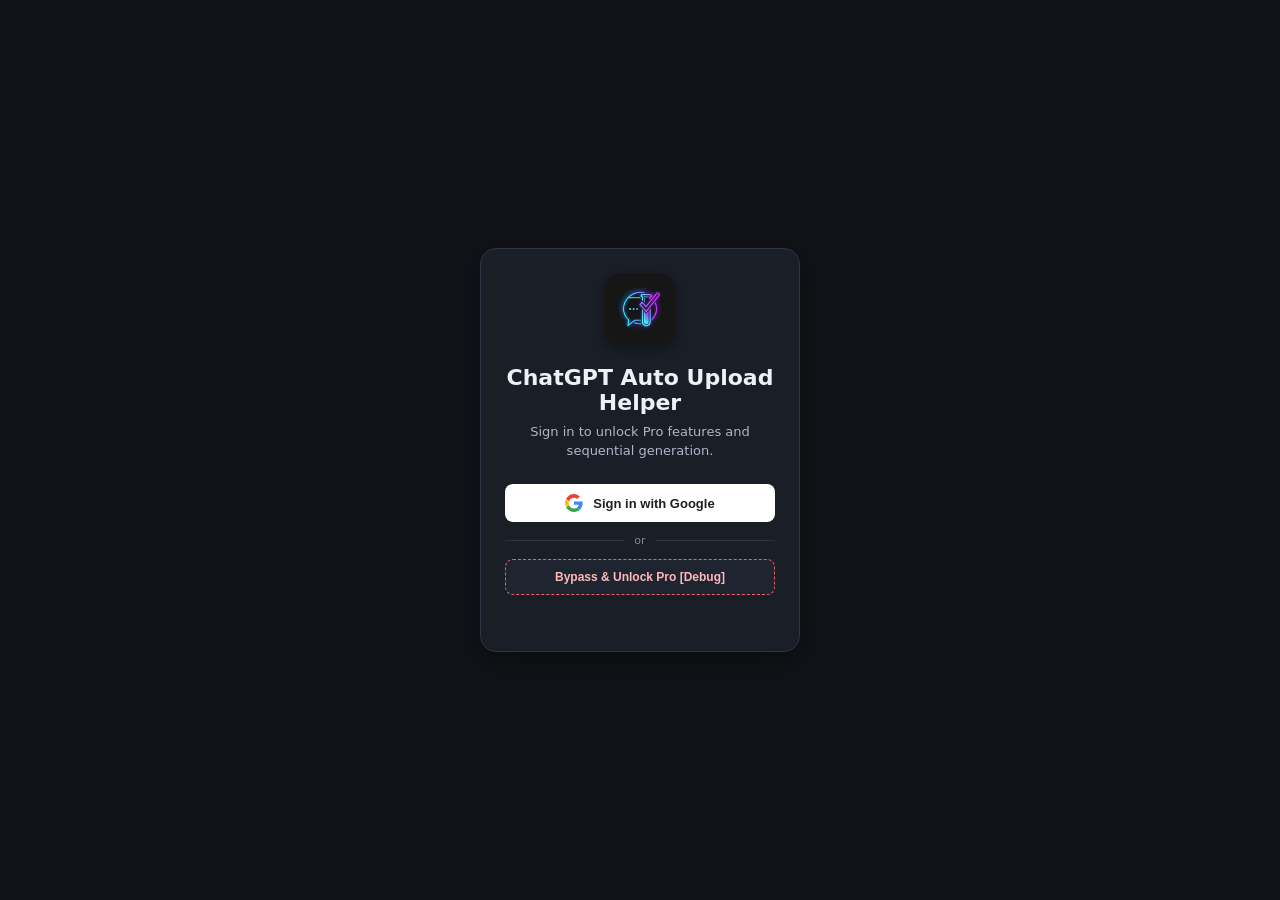
==== sidepanel.html @ 20a9fa03 "Initial commit: ChatGPT Auto Upload Helper" ====
<!doctype html>
<html lang="en">
<head>
  <meta charset="utf-8" />
  <meta name="viewport" content="width=device-width, initial-scale=1" />
  <title>ChatGPT Auto Upload Helper</title>
  <link rel="stylesheet" href="sidepanel.css" />
</head>
<body>
  <!-- Google Login Screen Overlay -->
  <div id="loginScreen" class="login-screen">
    <div class="login-card">
      <div class="login-logo-container">
        <img src="icon128.png" alt="ChatGPT Auto Upload Helper Logo" class="login-logo" />
      </div>
      <h1 class="login-title">ChatGPT Auto Upload Helper</h1>
      <p class="login-subtitle" data-i18n="loginSubtitle">Sign in to unlock Pro features and sequential generation.</p>
      
      <button id="googleSignInButton" class="google-btn">
        <svg class="google-icon" viewBox="0 0 24 24" width="18" height="18">
          <path fill="#EA4335" d="M12 5.04c1.66 0 3.2.57 4.38 1.69l3.27-3.27C17.67 1.47 14.97 0 12 0 7.35 0 3.39 2.67 1.47 6.56l3.86 3C6.26 6.89 8.91 5.04 12 5.04z"/>
          <path fill="#4285F4" d="M23.49 12.27c0-.81-.07-1.59-.2-2.36H12v4.51h6.46c-.29 1.48-1.14 2.73-2.4 3.58l3.73 2.89c2.18-2 3.7-4.99 3.7-8.62z"/>
          <path fill="#FBBC05" d="M5.33 14.56c-.25-.75-.39-1.55-.39-2.36s.14-1.61.39-2.36l-3.86-3C.68 8.44 0 10.14 0 12s.68 3.56 1.47 5.16l3.86-3z"/>
          <path fill="#34A853" d="M12 24c3.24 0 5.97-1.07 7.96-2.91l-3.73-2.89c-1.03.69-2.36 1.11-4.23 1.11-3.09 0-5.74-1.85-6.67-4.52l-3.86 3C3.39 21.33 7.35 24 12 24z"/>
        </svg>
        <span data-i18n="googleSignIn">Sign in with Google</span>
      </button>

      <div class="divider">
        <span>or</span>
      </div>

      <button id="debugBypassButton" class="debug-btn" data-i18n="debugBypass">
        Bypass & Unlock Pro [Debug]
      </button>
      <div id="loginStatus" class="login-status"></div>
    </div>
  </div>

  <!-- Main Application UI (hidden by default until logged in) -->
  <main class="app-shell" style="display: none;">
    <header>
      <div class="header-top">
        <h1 class="title-with-badge">
          <span data-i18n="sidepanelTitle">ChatGPT Auto Upload Helper</span>
          <span id="proBadge" class="pro-badge" style="display: none;">PRO</span>
        </h1>
        <div class="lang-selector-container">
          <button id="upgradeButton" class="upgrade-btn" style="display: none;" data-i18n="upgradeBtn">Get Pro</button>
          <select id="langSelect" aria-label="Language">
            <option value="en">English</option>
            <option value="ko">한국어</option>
            <option value="ja">日本語</option>
            <option value="zh">中文</option>
            <option value="es">Español</option>
            <option value="fr">Français</option>
            <option value="th">ไทย</option>
            <option value="id">Bahasa Indonesia</option>
          </select>
        </div>
      </div>
      <p data-i18n="sidepanelDesc">Quickly insert prompt cards into the ChatGPT input field while maintaining reference images and aspect ratio rules.</p>
    </header>

    <section class="panel">
      <div class="section-heading">
        <h2 data-i18n="refImagesTitle">1. Reference Images</h2>
        <span id="imageCount" class="badge">0 images</span>
      </div>
      <label class="drop-zone" for="imageInput">
        <input id="imageInput" type="file" accept="image/*" multiple hidden />
        <strong data-i18n="selectImages">Select Images</strong>
        <span data-i18n="imageTypesHint">Character sheets · Background sheets · Food sheets, etc.</span>
      </label>
      <div id="imagePreview" class="image-preview" aria-live="polite"></div>
      <div class="button-row">
        <button id="uploadImagesButton" class="primary" data-i18n="uploadImagesBtn">Attach reference images to ChatGPT</button>
        <button id="clearImagesButton" class="secondary" data-i18n="clearImagesBtn">Clear Images</button>
      </div>
      <p class="hint" data-i18n="refImagesHint">Attachments are kept in the current ChatGPT conversation only. Re-attach after opening a new conversation or refreshing, if needed.</p>
    </section>

    <section class="panel settings-panel">
      <div class="section-heading">
        <h2 data-i18n="generationSettingsTitle">2. Fixed Generation Settings</h2>
        <span class="badge" data-i18n="autoApplyBadge">Auto Apply</span>
      </div>

      <label for="aspectRatio" class="label" data-i18n="aspectRatioLabel">Generation Ratio</label>
      <select id="aspectRatio" aria-label="Generation Ratio">
        <option value="" data-i18n="aspectRatioNone">Do not add ratio text</option>
        <option value="1:1" data-i18n="aspectRatio1_1">1:1 · Square</option>
        <option value="16:9" selected data-i18n="aspectRatio16_9">16:9 · Horizontal Wide</option>
        <option value="9:16" data-i18n="aspectRatio9_16">9:16 · Vertical</option>
        <option value="4:3" data-i18n="aspectRatio4_3">4:3 · Standard Horizontal</option>
        <option value="3:2" data-i18n="aspectRatio3_2">3:2 · Photo Horizontal</option>
      </select>

      <label for="commonPrompt" class="label common-label">
        <span data-i18n="commonPromptLabel" style="color: inherit;">Common Prompt</span>
        <span data-i18n="optionalLabel">Optional</span>
      </label>
      <textarea id="commonPrompt" rows="4" data-i18n-placeholder="commonPromptPlaceholder" placeholder="e.g., Modern anime illustration, clean cel shading, cozy cinematic lighting."></textarea>

      <div class="toggle-list">
        <label class="toggle-row">
          <input id="includeReferenceRule" type="checkbox" checked />
          <span data-i18n="toggleRefRule">Instruct to use attached reference images as a fixed sheet</span>
        </label>
        <label class="toggle-row">
          <input id="includeAspectRule" type="checkbox" checked />
          <span data-i18n="toggleAspectRule">Automatically add selected ratio text</span>
        </label>
        <label class="toggle-row">
          <input id="includeCommonPrompt" type="checkbox" checked />
          <span data-i18n="toggleCommonPrompt">Automatically add common prompt</span>
        </label>
      </div>

      <p id="settingsPreview" class="settings-preview"></p>
      <p class="hint" data-i18n="aspectRatioHint">Choosing the 16:9 ratio directly in ChatGPT's UI once is also more consistent.</p>
    </section>

    <section class="panel">
      <div class="section-heading">
        <h2 data-i18n="promptCardsTitle">3. Prompt Cards</h2>
        <span id="promptCount" class="badge">0 cards</span>
      </div>
      <label for="promptInput" class="label" data-i18n="promptInputLabel">Paste one prompt per line.</label>
      <textarea id="promptInput" rows="9" data-i18n-placeholder="promptInputPlaceholder" placeholder="Scene 01: ...&#10;Scene 02: ...&#10;Scene 03: ..."></textarea>
      <div class="button-row">
        <button id="buildCardsButton" class="primary" data-i18n="buildCardsBtn">Generate Cards</button>
        <button id="runSequenceButton" class="secondary" data-i18n="runSequenceBtn">Run Sequence</button>
        <button id="savePromptsButton" class="secondary" data-i18n="savePromptsBtn">Save</button>
        <button id="clearPromptsButton" class="secondary" data-i18n="clearPromptsBtn">Clear</button>
      </div>
      <div class="insert-mode">
        <span data-i18n="insertModeLabel">Insertion Method</span>
        <label><input type="radio" name="insertMode" value="replace" checked /> <span data-i18n="insertModeReplace">Overwrite</span></label>
        <label><input type="radio" name="insertMode" value="append" /> <span data-i18n="insertModeAppend">Append at end</span></label>
      </div>
      <div class="toggle-list" style="margin-top: 8px;">
        <label class="toggle-row">
          <input id="autoSendPrompt" type="checkbox" />
          <span data-i18n="autoSendLabel">Auto-send after inserting</span>
        </label>
      </div>
      <div id="promptCards" class="prompt-cards" aria-live="polite"></div>
    </section>

    <footer>
      <div class="footer-content">
        <span id="statusText" data-i18n="statusDefault">Open a ChatGPT tab to start using.</span>
        <div id="footerProfile" class="footer-profile" style="display: none;">
          <span id="userProfile" class="user-profile"></span>
          <button id="signOutButton" class="text-btn" data-i18n="signOutBtn">Sign Out</button>
        </div>
      </div>
    </footer>
  </main>

  <!-- Variables Input Modal Overlay -->
  <div id="variablesModal" class="modal-overlay" style="display: none;">
    <div class="modal-content">
      <h3 data-i18n="modalTitle">Enter Template Variables</h3>
      <div id="variablesForm" class="variables-form">
        <!-- Dynamic input fields go here -->
      </div>
      <div class="button-row modal-buttons">
        <button id="modalInsertButton" class="primary" data-i18n="modalInsertBtn">Insert & Send</button>
        <button id="modalCancelButton" class="secondary" data-i18n="modalCancelBtn">Cancel</button>
      </div>
    </div>
  </div>

  <script src="supabase.js"></script>
  <script src="sidepanel.js"></script>
</body>
</html>
---- sidepanel.css ----
:root { color-scheme: dark; font-family: Inter, system-ui, -apple-system, BlinkMacSystemFont, "Segoe UI", sans-serif; }
* { box-sizing: border-box; }
body { margin: 0; background: #111318; color: #edf0f5; }
.app-shell { padding: 16px; min-width: 340px; max-width: 540px; margin: 0 auto; }
.header-top { display: flex; justify-content: space-between; align-items: center; margin-bottom: 6px; }
header h1 { margin: 0; font-size: 20px; }
.lang-selector-container select {
  margin-top: 0;
  padding: 4px 8px;
  background: #1c222d;
  border: 1px solid #3a465d;
  border-radius: 6px;
  color: #edf0f5;
  font-size: 11px;
  width: auto;
  cursor: pointer;
  font-family: Inter, system-ui, sans-serif;
}
.lang-selector-container select:focus {
  border-color: #8ba8ff;
  outline: none;
}
header p { margin: 0 0 16px; color: #aeb7c8; font-size: 13px; line-height: 1.45; }
.panel { border: 1px solid #2c3545; background: #191e27; border-radius: 12px; padding: 14px; margin-bottom: 14px; }
.section-heading { display: flex; justify-content: space-between; align-items: center; gap: 10px; }
h2 { margin: 0 0 12px; font-size: 16px; }
.badge { background: #273552; color: #cbd8ff; border-radius: 999px; padding: 3px 8px; font-size: 12px; white-space: nowrap; }
.drop-zone { border: 1px dashed #6275a4; border-radius: 10px; min-height: 92px; display: flex; flex-direction: column; justify-content: center; align-items: center; cursor: pointer; background: #151b25; transition: border-color .2s, background .2s; }
.drop-zone:hover { border-color: #9eb5ff; background: #1a2230; }
.drop-zone strong { font-size: 14px; }
.drop-zone span, .hint, .label { color: #aeb7c8; font-size: 12px; margin-top: 5px; }
.image-preview { display: grid; grid-template-columns: repeat(auto-fill, minmax(68px, 1fr)); gap: 8px; margin-top: 10px; }
.image-tile { position: relative; aspect-ratio: 1; border-radius: 8px; overflow: hidden; border: 1px solid #303b4f; }
.image-tile img { display: block; width: 100%; height: 100%; object-fit: cover; }
.image-tile button { position: absolute; top: 3px; right: 3px; width: 20px; height: 20px; padding: 0; border: 0; border-radius: 50%; background: rgba(0,0,0,.72); color: white; cursor: pointer; }
.button-row { display: flex; gap: 8px; flex-wrap: wrap; margin-top: 11px; }
button { border: 0; border-radius: 8px; padding: 9px 11px; font-weight: 650; cursor: pointer; font-size: 12px; }
button.primary { background: #8ba8ff; color: #0a1020; }
button.primary:hover { background: #a7bdff; }
button.secondary { background: #2b3547; color: #e9eef9; }
button.secondary:hover { background: #3a4861; }
textarea, select { margin-top: 7px; width: 100%; border-radius: 8px; border: 1px solid #3a465d; background: #11161f; color: #edf0f5; padding: 10px; font: 12px/1.45 ui-monospace, SFMono-Regular, Menlo, Consolas, monospace; }
textarea { resize: vertical; }
select { font-family: Inter, system-ui, sans-serif; cursor: pointer; }
.common-label { display: flex; align-items: center; gap: 5px; margin-top: 14px; }
.common-label span { color: #7f8ba2; }
.toggle-list { display: grid; gap: 8px; margin-top: 13px; }
.toggle-row { display: flex; align-items: center; gap: 8px; color: #d9e0ee; font-size: 12px; cursor: pointer; }
.toggle-row input { accent-color: #8ba8ff; }
.settings-preview { margin: 12px 0 0; border: 1px solid #334463; background: #151d2a; color: #bcd0ff; border-radius: 8px; padding: 9px 10px; font-size: 12px; line-height: 1.45; }
.insert-mode { display: flex; flex-wrap: wrap; gap: 10px; margin: 12px 0 8px; font-size: 12px; color: #c8d0df; }
.insert-mode label { cursor: pointer; }
.prompt-cards { display: grid; gap: 7px; max-height: 460px; overflow-y: auto; padding-right: 2px; }
.prompt-card { display: grid; grid-template-columns: 30px minmax(0, 1fr); gap: 9px; width: 100%; text-align: left; padding: 10px; background: #121824; color: #eef2fa; border: 1px solid #2e3a50; border-radius: 9px; cursor: pointer; }
.prompt-card:hover { background: #1c2637; border-color: #7d96d3; }
.prompt-number { color: #9db4f6; font-weight: 800; }
.prompt-text { overflow: hidden; text-overflow: ellipsis; white-space: nowrap; }
footer { color: #aeb7c8; min-height: 18px; font-size: 12px; padding: 2px; }
.status-success { color: #9fe7bd; }
.status-error { color: #ffadad; }

/* Modal overlay & content */
.modal-overlay {
  position: fixed;
  top: 0;
  left: 0;
  width: 100vw;
  height: 100vh;
  background: rgba(10, 12, 17, 0.75);
  backdrop-filter: blur(4px);
  display: flex;
  justify-content: center;
  align-items: center;
  z-index: 1000;
  padding: 16px;
  animation: fadeIn 0.2s ease-out;
}

.modal-content {
  background: #191e27;
  border: 1px solid #334463;
  border-radius: 12px;
  padding: 20px;
  width: 100%;
  max-width: 360px;
  box-shadow: 0 8px 32px rgba(0, 0, 0, 0.4);
  animation: slideUp 0.2s ease-out;
}

.modal-content h3 {
  margin: 0 0 14px;
  font-size: 16px;
  color: #edf0f5;
}

.variables-form {
  display: flex;
  flex-direction: column;
  gap: 12px;
  max-height: 280px;
  overflow-y: auto;
  padding-right: 4px;
}

.variable-row {
  display: flex;
  flex-direction: column;
  gap: 5px;
}

.variable-row label {
  font-size: 12px;
  color: #aeb7c8;
  text-transform: capitalize;
}

.variable-row input {
  width: 100%;
  border-radius: 8px;
  border: 1px solid #3a465d;
  background: #11161f;
  color: #edf0f5;
  padding: 8px 10px;
  font-size: 12px;
  outline: none;
}

.variable-row input:focus {
  border-color: #8ba8ff;
}

.modal-buttons {
  margin-top: 20px;
  justify-content: flex-end;
}

@keyframes fadeIn {
  from { opacity: 0; }
  to { opacity: 1; }
}

@keyframes slideUp {
  from { transform: translateY(12px); opacity: 0; }
  to { transform: translateY(0); opacity: 1; }
}

/* Authentication Screen CSS */
.login-screen {
  display: flex;
  flex-direction: column;
  justify-content: center;
  align-items: center;
  min-height: 100vh;
  background: #111318;
  padding: 16px;
  animation: fadeIn 0.2s ease-out;
}

.login-card {
  text-align: center;
  width: 100%;
  max-width: 320px;
  padding: 24px;
  background: #191e27;
  border: 1px solid #2c3545;
  border-radius: 16px;
  box-shadow: 0 8px 32px rgba(0, 0, 0, 0.4);
  animation: slideUp 0.3s ease-out;
}

.login-logo-container {
  margin-bottom: 16px;
}

.login-logo {
  width: 72px;
  height: 72px;
  border-radius: 16px;
  box-shadow: 0 4px 12px rgba(0,0,0,0.3);
}

.login-title {
  margin: 0 0 8px;
  font-size: 22px;
  color: #edf0f5;
  font-weight: 700;
}

.login-subtitle {
  margin: 0 0 24px;
  font-size: 13px;
  color: #aeb7c8;
  line-height: 1.45;
}

.google-btn {
  width: 100%;
  display: flex;
  align-items: center;
  justify-content: center;
  gap: 10px;
  background: #ffffff;
  color: #1f1f1f;
  border: none;
  border-radius: 8px;
  padding: 10px 16px;
  font-size: 13px;
  font-weight: 700;
  cursor: pointer;
  transition: background-color 0.2s;
}

.google-btn:hover {
  background: #f1f3f4;
}

.google-icon {
  flex-shrink: 0;
}

.divider {
  margin: 18px 0;
  position: relative;
  text-align: center;
  border-bottom: 1px solid #2c3545;
}

.divider span {
  position: absolute;
  top: 50%;
  left: 50%;
  transform: translate(-50%, -50%);
  background: #191e27;
  padding: 0 10px;
  font-size: 11px;
  color: #7f8ba2;
}

.debug-btn {
  width: 100%;
  background: #1e2531;
  color: #ffb8b8;
  border: 1px dashed #ef6060;
  border-radius: 8px;
  padding: 10px 16px;
  font-size: 12px;
  font-weight: 700;
  cursor: pointer;
  transition: background-color 0.2s;
}

.debug-btn:hover {
  background: #2b3547;
}

/* Header badge layout */
.title-with-badge {
  display: flex;
  align-items: center;
  gap: 8px;
  margin: 0;
}

.pro-badge {
  background: linear-gradient(135deg, #ffe066 0%, #f5a623 100%);
  color: #0d1117;
  font-size: 9px;
  font-weight: 800;
  padding: 2px 5px;
  border-radius: 4px;
  letter-spacing: 0.5px;
  text-transform: uppercase;
  line-height: 1;
}

/* Footer elements */
.footer-content {
  display: flex;
  flex-direction: column;
  gap: 8px;
}

.footer-profile {
  display: flex;
  align-items: center;
  justify-content: space-between;
  border-top: 1px solid #2c3545;
  padding-top: 8px;
  margin-top: 4px;
  font-size: 11px;
  color: #7f8ba2;
}

.user-profile {
  overflow: hidden;
  text-overflow: ellipsis;
  white-space: nowrap;
  max-width: 180px;
}

.text-btn {
  background: none;
  border: none;
  color: #8ba8ff;
  cursor: pointer;
  padding: 0;
  text-decoration: underline;
  font-size: 11px;
  font-weight: normal;
}

.text-btn:hover {
  color: #a7bdff;
}

.login-status {
  margin-top: 16px;
  font-size: 11px;
  min-height: 16px;
  line-height: 1.4;
  word-break: break-all;
  color: #7f8ba2;
}

.login-status.status-error {
  color: #ef6060;
}

.login-status.status-success {
  color: #4caf50;
}

.upgrade-btn {
  background: linear-gradient(135deg, #ffd700 0%, #ff8c00 100%);
  color: #0d1117;
  border: none;
  border-radius: 20px;
  padding: 6px 14px;
  font-size: 11px;
  font-weight: 800;
  cursor: pointer;
  box-shadow: 0 0 12px rgba(255, 140, 0, 0.4);
  transition: all 0.2s ease-in-out;
  animation: pulseUpgrade 2s infinite alternate;
}

.upgrade-btn:hover {
  background: linear-gradient(135deg, #ffea6c 0%, #ffa500 100%);
  box-shadow: 0 0 16px rgba(255, 140, 0, 0.6);
  transform: translateY(-1px);
}

@keyframes pulseUpgrade {
  0% { box-shadow: 0 0 8px rgba(255, 140, 0, 0.3); }
  100% { box-shadow: 0 0 16px rgba(255, 140, 0, 0.6); }
}
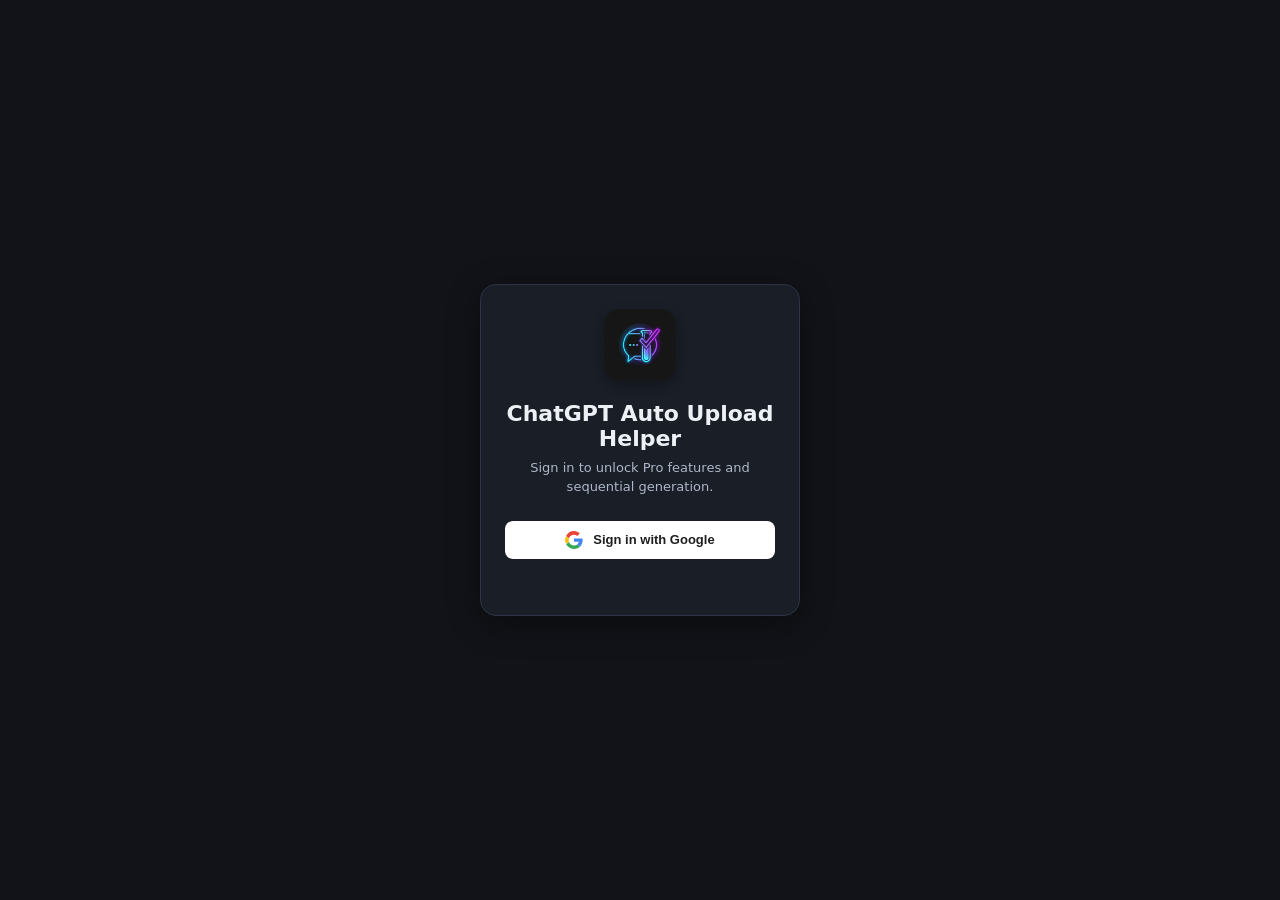
==== commit 38b00de6: "Remove debug bypass button backdoor for production security and bump manifest version to 1.0.1" ====
--- a/sidepanel.html
+++ b/sidepanel.html
@@ -26,13 +26,6 @@
         <span data-i18n="googleSignIn">Sign in with Google</span>
       </button>
 
-      <div class="divider">
-        <span>or</span>
-      </div>
-
-      <button id="debugBypassButton" class="debug-btn" data-i18n="debugBypass">
-        Bypass & Unlock Pro [Debug]
-      </button>
       <div id="loginStatus" class="login-status"></div>
     </div>
   </div>
@@ -95,6 +88,18 @@
         <option value="4:3" data-i18n="aspectRatio4_3">4:3 · Standard Horizontal</option>
         <option value="3:2" data-i18n="aspectRatio3_2">3:2 · Photo Horizontal</option>
       </select>
+
+      <div class="timeout-setting-container" style="margin-top: 12px; display: flex; flex-direction: column;">
+        <label for="uploadTimeout" class="label" style="display: flex; align-items: center; justify-content: space-between;">
+          <span data-i18n="uploadTimeoutLabel">Image Upload Wait Time</span>
+          <span id="timeoutProLock" class="pro-lock-badge">PRO</span>
+        </label>
+        <select id="uploadTimeout" aria-label="Image Upload Wait Time">
+          <option value="60" selected data-i18n="timeoutOption1">1 Minute (Default)</option>
+          <option value="180" data-i18n="timeoutOption3">3 Minutes (Pro)</option>
+          <option value="300" data-i18n="timeoutOption5">5 Minutes (Pro)</option>
+        </select>
+      </div>
 
       <label for="commonPrompt" class="label common-label">
         <span data-i18n="commonPromptLabel" style="color: inherit;">Common Prompt</span>
--- a/sidepanel.css
+++ b/sidepanel.css
@@ -236,22 +236,6 @@
   color: #7f8ba2;
 }
 
-.debug-btn {
-  width: 100%;
-  background: #1e2531;
-  color: #ffb8b8;
-  border: 1px dashed #ef6060;
-  border-radius: 8px;
-  padding: 10px 16px;
-  font-size: 12px;
-  font-weight: 700;
-  cursor: pointer;
-  transition: background-color 0.2s;
-}
-
-.debug-btn:hover {
-  background: #2b3547;
-}
 
 /* Header badge layout */
 .title-with-badge {
@@ -273,6 +257,19 @@
   line-height: 1;
 }
 
+.pro-lock-badge {
+  background: linear-gradient(135deg, #ffe066 0%, #f5a623 100%);
+  color: #0d1117;
+  font-size: 8px;
+  font-weight: 800;
+  padding: 2px 4px;
+  border-radius: 3px;
+  margin-left: 6px;
+  letter-spacing: 0.5px;
+  text-transform: uppercase;
+  line-height: 1;
+}
+
 /* Footer elements */
 .footer-content {
   display: flex;
